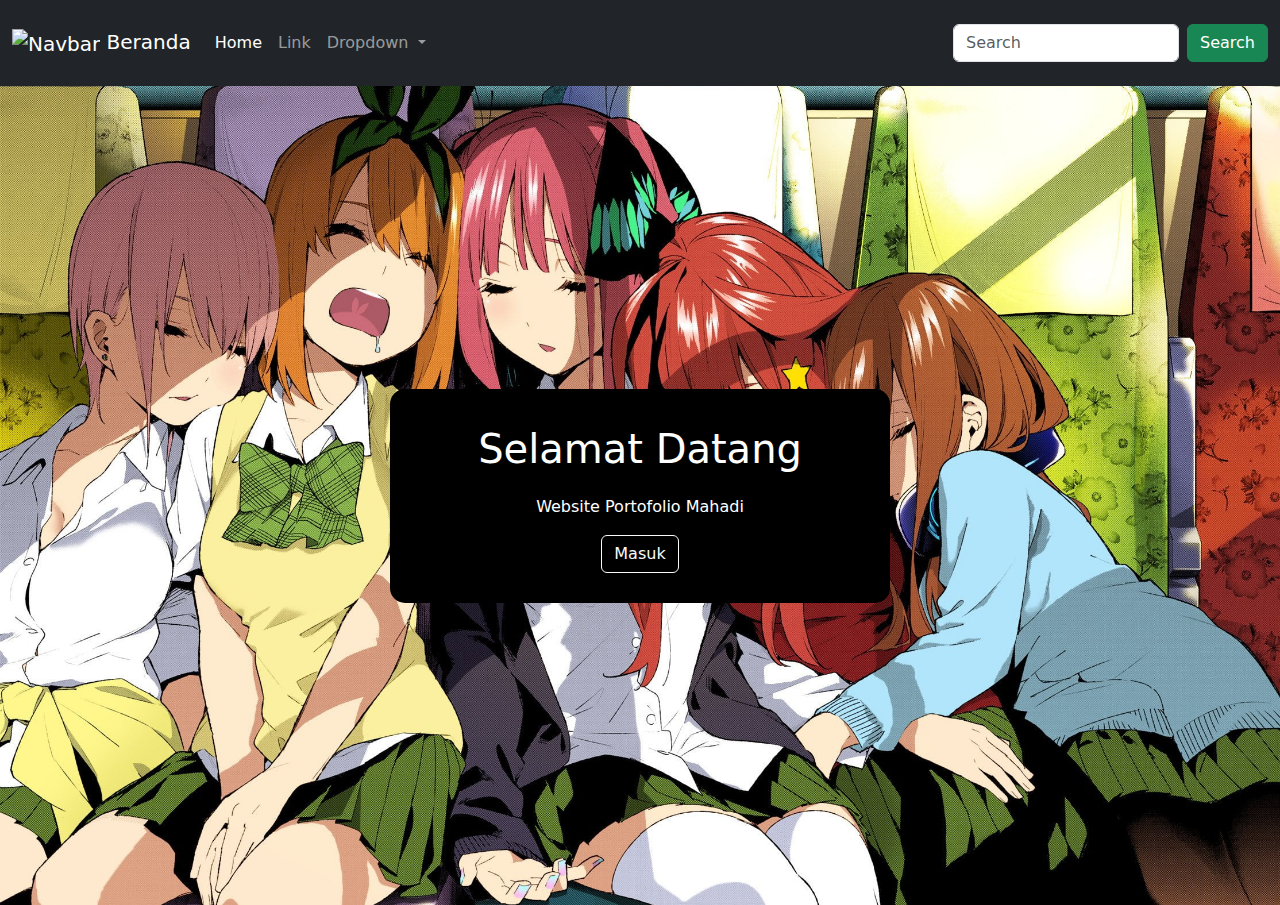
==== index.html @ 342b72f2 "Initial commit" ====
<!DOCTYPE html>
<html lang="en">
<head>
    <meta charset="UTF-8">
    <meta name="viewport" content="width=device-width, initial-scale=1.0">
    <title>Document</title>
    <link rel="icon" href="">
    <link rel="stylesheet" href="bootstrap-5.3.1-dist/css/bootstrap.min.css">
    <link rel="stylesheet" href="bootstrap-icons-1.10.5/font/bootstrap-icons.css">
    <link rel="stylesheet" href="style.css">
</head>
<body>


    <!-- Navbar -->
    <nav class="navbar navbar-expand-lg navbar-dark bg-dark sticky-top">

        <div class="container-fluid">
            <a class="navbar-brand" href="#">
                <img src="https://getbootstrap.com/docs/5.3/assets/brand/bootstrap-logo-shadow.png" alt="Navbar" width="50px">
                Beranda
            </a>
            <button class="navbar-toggler" type="button" data-bs-toggle="offcanvas" data-bs-target="#offcanvasDarkNavbar" aria-controls="offcanvasDarkNavbar" aria-label="Toggle navigation">
                <span class="navbar-toggler-icon"></span>
            </button>
            <div class="offcanvas offcanvas-start text-bg-dark" tabindex="-1" id="offcanvasDarkNavbar" aria-labelledby="offcanvasDarkNavbarLabel">
                <div class="offcanvas-header">
                    <h5 class="offcanvas-title" id="offcanvasDarkNavbarLabel">Dark offcanvas</h5>
                    <button type="button" class="btn-close btn-close-white" data-bs-dismiss="offcanvas" aria-label="Close"></button>
                </div>
                <div class="offcanvas-body">
                    <ul class="navbar-nav justify-content-start align-items-md-center flex-grow-1 pe-3">
                        <li class="nav-item">
                            <a class="nav-link active" aria-current="page" href="#">Home</a>
                        </li>
                        <li class="nav-item">
                            <a class="nav-link" href="#">Link</a>
                        </li>
                        <li class="nav-item dropdown">
                            <a class="nav-link dropdown-toggle" href="#" role="button" data-bs-toggle="dropdown" aria-expanded="false">
                            Dropdown
                            </a>
                            <ul class="dropdown-menu dropdown-menu-dark">
                                <li><a class="dropdown-item" href="#">Action</a></li>
                                <li><a class="dropdown-item" href="#">Another action</a></li>
                                <li>
                                    <hr class="dropdown-divider">
                                </li>
                                <li><a class="dropdown-item" href="#">Something else here</a></li>
                            </ul>
                        </li>
                    </ul>
                    <form class="d-flex mt-3 mb-3" role="search">
                        <input class="form-control me-2" type="search" placeholder="Search" aria-label="Search">
                        <button class="btn btn-success" type="submit">Search</button>
                    </form>
                </div>
            </div>
        </div>
    </nav>

    <!-- Banner -->
    <div class="container-fluid banner">
        <div class="container banner-content col-lg-6">
            <div class="text-center kontenBanner">
                <p class="fs-1">
                    Selamat Datang
                </p>
                <p>
                    Website Portofolio Mahadi
                </p>
                <button type="button" class="btn btn-outline-light" data-bs-toggle="modal" data-bs-target="#modalDirect">
                    Masuk
                </button>
                <!-- Modal -->
                <div class="modal fade text-dark" id="modalDirect" tabindex="-1" aria-labelledby="exampleModalLabel" aria-hidden="true">
                    <div class="modal-dialog modal-dialog-centered">
                        <div class="modal-content">

                            <div class="modal-header">
                                <h5 class="modal-title" id="exampleModalLabel">Halaman yang ingin dituju</h5>
                                <button type="button" class="btn-close" data-bs-dismiss="modal" aria-label="Close"></button>
                            </div>

                            <div class="mb-3 text-start ms-2 mt-2">
                                <a class="btn btn-outline-dark" href="artikel/artikel.html" role="button">1. Halaman Artikel</a>
                            </div>
                            <div class="mb-3 text-start ms-2">
                                <a class="btn btn-outline-dark" href="Buku/buku.html" role="button">2. Halaman Buku</a>
                            </div>

                        </div>
                    </div>
                </div>
            </div>
        </div>
    </div>



    

    <script src="bootstrap-5.3.1-dist/js/bootstrap.bundle.min.js"></script>
</body>
</html>
---- style.css ----
.banner {
    height: 91vh;
    background-color: skyblue;
    /* background: linear-gradient(rgba(0,0,0,0.5), rgba(0,0,0,0.5), url(images/gambaranim.jpg)); */
    background: url(images/gotoubun.jpg);
    background-size: cover;
    background-position: center;
}

.banner-content {
    height: 100%;
    color: white;
    display: flex;
    justify-content: center;
    align-items: center;
}

.kontenBanner {
    background-color: black;
    padding: 30px;
    border-radius: 15px;
    width: 500px;
}




@media only screen and (min-width: 768px) and (max-width: 1199px) {
    .gambarBuku {
        width: 214px;
        height: 301px;
    }
}

@media only screen and (min-width: 1400px){
    .gambarBuku {
        width: 304px;
        height: 417px;
    }
}

@media only screen and (min-width: 576px) and (max-width: 767px){
    .gambarBuku {
        width: 244px;
        height: 343px;
    }
}

@media only screen and (min-width: 1200px) and (max-width: 1399px){
    .gambarBuku {
        width: 259px;
        height: 364px;
    }
}
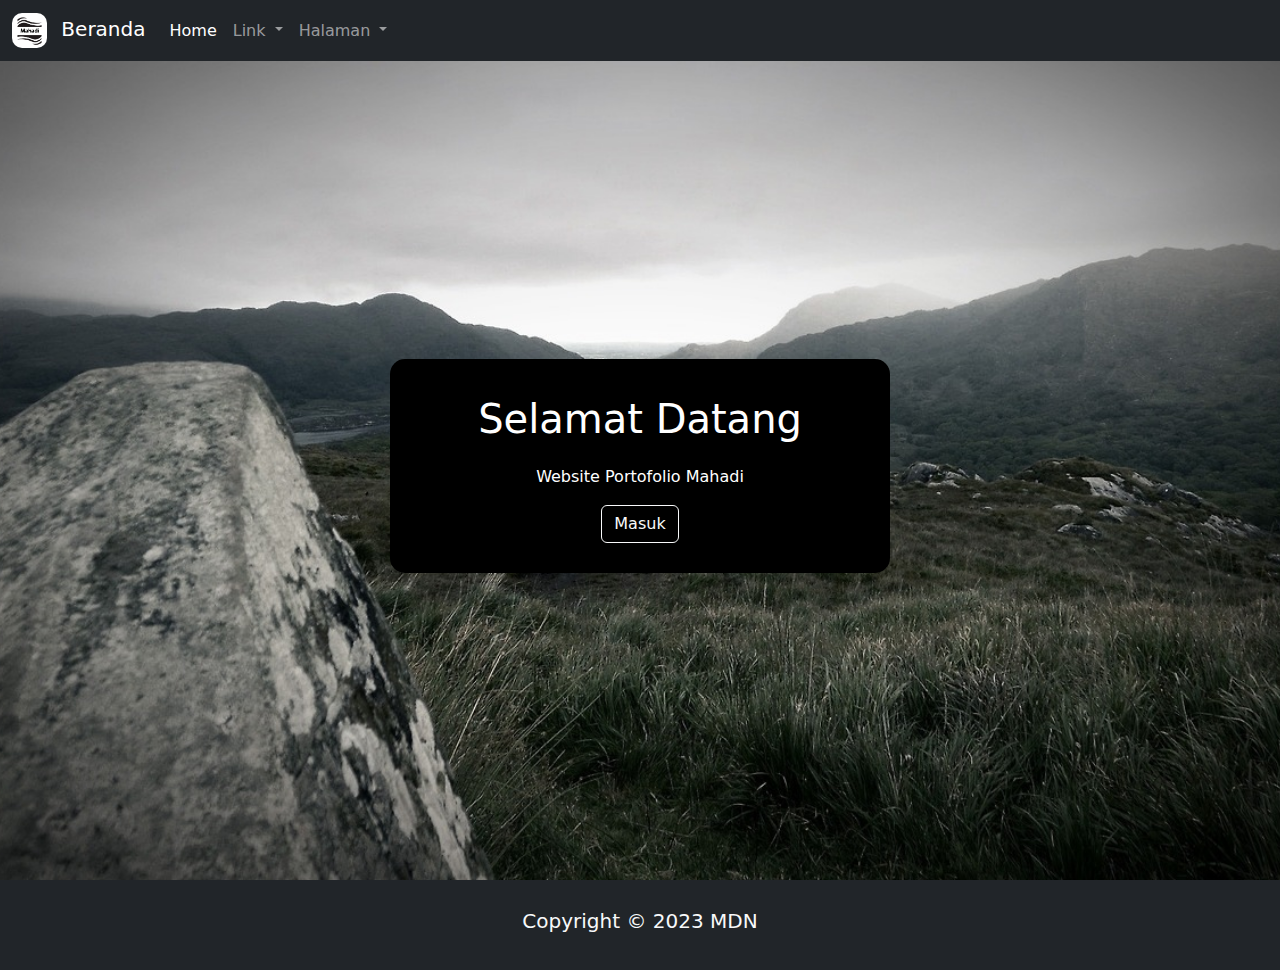
==== commit a96e4973: "Update tampilan index.html dan buku.html serta style.css" ====
--- a/index.html
+++ b/index.html
@@ -3,8 +3,8 @@
 <head>
     <meta charset="UTF-8">
     <meta name="viewport" content="width=device-width, initial-scale=1.0">
-    <title>Document</title>
-    <link rel="icon" href="">
+    <title>Beranda</title>
+    <link rel="icon" href="images/MDN.jpeg">
     <link rel="stylesheet" href="bootstrap-5.3.1-dist/css/bootstrap.min.css">
     <link rel="stylesheet" href="bootstrap-icons-1.10.5/font/bootstrap-icons.css">
     <link rel="stylesheet" href="style.css">
@@ -17,7 +17,7 @@
 
         <div class="container-fluid">
             <a class="navbar-brand" href="#">
-                <img src="https://getbootstrap.com/docs/5.3/assets/brand/bootstrap-logo-shadow.png" alt="Navbar" width="50px">
+                <img src="images/faviconMDN.png" class="borderRadius me-2" alt="Navbar" width="35px">
                 Beranda
             </a>
             <button class="navbar-toggler" type="button" data-bs-toggle="offcanvas" data-bs-target="#offcanvasDarkNavbar" aria-controls="offcanvasDarkNavbar" aria-label="Toggle navigation">
@@ -25,35 +25,37 @@
             </button>
             <div class="offcanvas offcanvas-start text-bg-dark" tabindex="-1" id="offcanvasDarkNavbar" aria-labelledby="offcanvasDarkNavbarLabel">
                 <div class="offcanvas-header">
-                    <h5 class="offcanvas-title" id="offcanvasDarkNavbarLabel">Dark offcanvas</h5>
+                    <h5 class="offcanvas-title" id="offcanvasDarkNavbarLabel">Halaman Beranda</h5>
                     <button type="button" class="btn-close btn-close-white" data-bs-dismiss="offcanvas" aria-label="Close"></button>
                 </div>
                 <div class="offcanvas-body">
                     <ul class="navbar-nav justify-content-start align-items-md-center flex-grow-1 pe-3">
                         <li class="nav-item">
-                            <a class="nav-link active" aria-current="page" href="#">Home</a>
-                        </li>
-                        <li class="nav-item">
-                            <a class="nav-link" href="#">Link</a>
+                            <a class="nav-link active" aria-current="page" href="index.html">Home</a>
                         </li>
                         <li class="nav-item dropdown">
                             <a class="nav-link dropdown-toggle" href="#" role="button" data-bs-toggle="dropdown" aria-expanded="false">
-                            Dropdown
+                            Link
                             </a>
                             <ul class="dropdown-menu dropdown-menu-dark">
-                                <li><a class="dropdown-item" href="#">Action</a></li>
-                                <li><a class="dropdown-item" href="#">Another action</a></li>
+                                <li><a class="dropdown-item" href="https://www.instagram.com/mahadi_dn" target="_blank">Instagram</a></li>
+                                <li><a class="dropdown-item" href="https://twitter.com/mahadi_dn" target="_blank">Twitter</a></li>
                                 <li>
                                     <hr class="dropdown-divider">
                                 </li>
-                                <li><a class="dropdown-item" href="#">Something else here</a></li>
+                                <li><a class="dropdown-item" href="https://www.linkedin.com/in/mahadi-dwi-nugraha-b55647250">Linkedin</a></li>
+                            </ul>
+                        </li>
+                        <li class="nav-item dropdown">
+                            <a class="nav-link dropdown-toggle" href="#" role="button" data-bs-toggle="dropdown" aria-expanded="false">
+                                Halaman
+                            </a>
+                            <ul class="dropdown-menu dropdown-menu-dark">
+                                <li><a class="dropdown-item" href="../artikel/artikel.html">Artikel</a></li>
+                                <li><a class="dropdown-item" href="../Buku/buku.html">Buku</a></li>
                             </ul>
                         </li>
                     </ul>
-                    <form class="d-flex mt-3 mb-3" role="search">
-                        <input class="form-control me-2" type="search" placeholder="Search" aria-label="Search">
-                        <button class="btn btn-success" type="submit">Search</button>
-                    </form>
                 </div>
             </div>
         </div>
@@ -96,8 +98,10 @@
         </div>
     </div>
 
-
-
+    <!-- footer -->
+    <div class="d-flex footer bg-dark justify-content-center align-content-center align-items-center">
+        <h5 class="text-light">Copyright &copy; 2023 MDN</h5>
+    </div>
     
 
     <script src="bootstrap-5.3.1-dist/js/bootstrap.bundle.min.js"></script>
--- a/style.css
+++ b/style.css
@@ -2,13 +2,13 @@
     height: 91vh;
     background-color: skyblue;
     /* background: linear-gradient(rgba(0,0,0,0.5), rgba(0,0,0,0.5), url(images/gambaranim.jpg)); */
-    background: url(images/gotoubun.jpg);
+    background: url(images/bukit.jpg);
     background-size: cover;
     background-position: center;
 }
 
 .banner-content {
-    height: 100%;
+    height: 90vh;
     color: white;
     display: flex;
     justify-content: center;
@@ -22,7 +22,13 @@
     width: 500px;
 }
 
+.borderRadius {
+    border-radius: 10px;
+}
 
+.footer {
+    height: 10vh;
+}
 
 
 @media only screen and (min-width: 768px) and (max-width: 1199px) {
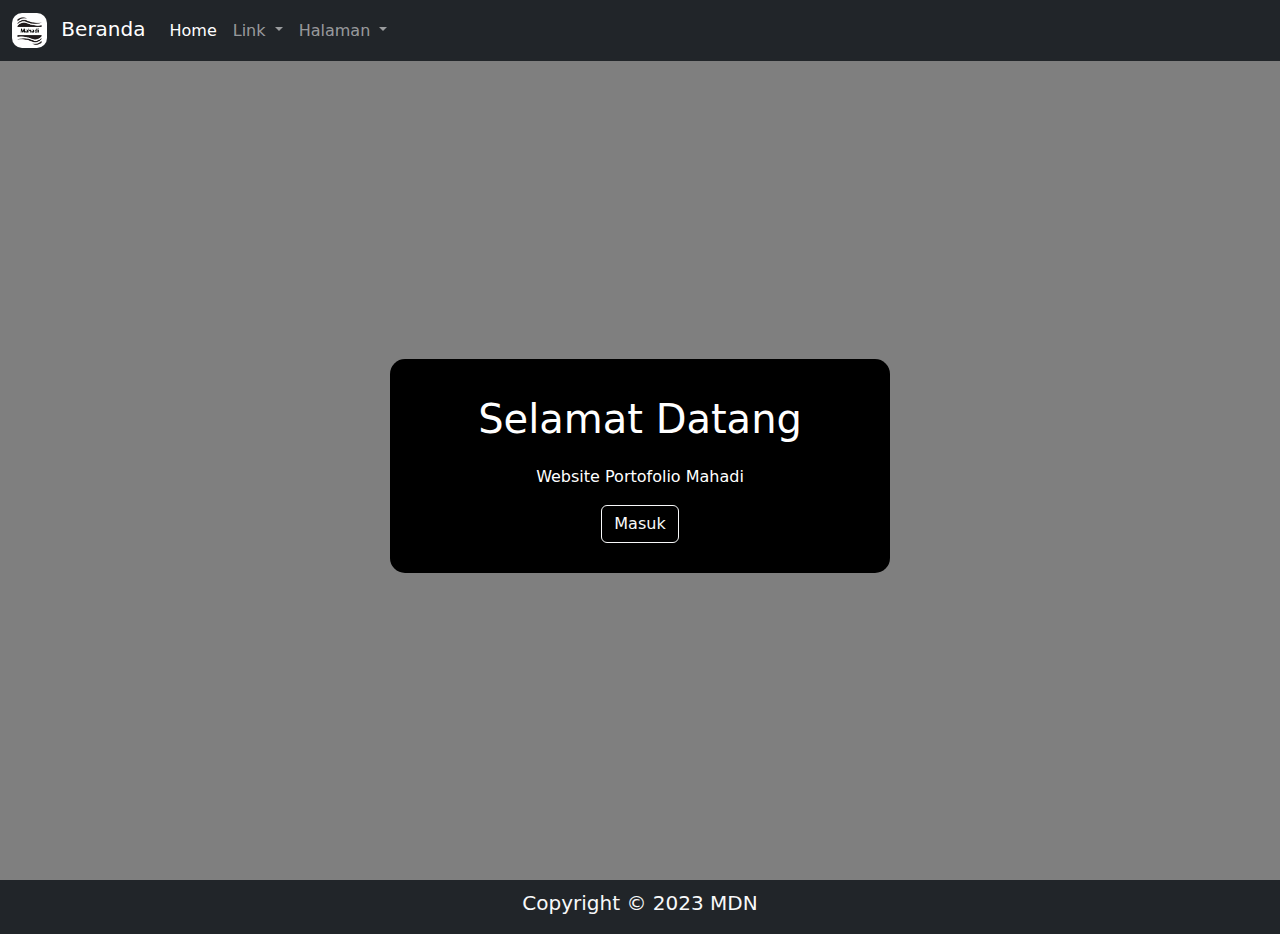
==== commit 6d1e0f10: "Memperbaiki layout pada tentang" ====
--- a/index.html
+++ b/index.html
@@ -3,6 +3,7 @@
 <head>
     <meta charset="UTF-8">
     <meta name="viewport" content="width=device-width, initial-scale=1.0">
+    <meta name="author" content="Mahadi Dwi Nugraha">
     <title>Beranda</title>
     <link rel="icon" href="images/MDN.jpeg">
     <link rel="stylesheet" href="bootstrap-5.3.1-dist/css/bootstrap.min.css">
@@ -13,7 +14,7 @@
 
 
     <!-- Navbar -->
-    <nav class="navbar navbar-expand-lg navbar-dark bg-dark sticky-top">
+    <nav class="navbar navbar-expand-md navbar-dark bg-dark sticky-top">
 
         <div class="container-fluid">
             <a class="navbar-brand" href="#">
@@ -53,6 +54,7 @@
                             <ul class="dropdown-menu dropdown-menu-dark">
                                 <li><a class="dropdown-item" href="../artikel/artikel.html">Artikel</a></li>
                                 <li><a class="dropdown-item" href="../Buku/buku.html">Buku</a></li>
+                                <li><a class="dropdown-item" href="./tentang/index.html">Tentang</a></li>
                             </ul>
                         </li>
                     </ul>
@@ -90,7 +92,9 @@
                             <div class="mb-3 text-start ms-2">
                                 <a class="btn btn-outline-dark" href="Buku/buku.html" role="button">2. Halaman Buku</a>
                             </div>
-
+                            <div class="mb-3 text-start ms-2">
+                                <a class="btn btn-outline-dark" href="tentang/index.html" role="button">3. Tentang Saya</a>
+                            </div>
                         </div>
                     </div>
                 </div>
@@ -99,7 +103,7 @@
     </div>
 
     <!-- footer -->
-    <div class="d-flex footer bg-dark justify-content-center align-content-center align-items-center">
+    <div class="d-flex footer bg-dark justify-content-center align-content-center align-items-center position-relative">
         <h5 class="text-light">Copyright &copy; 2023 MDN</h5>
     </div>
     
--- a/style.css
+++ b/style.css
@@ -1,9 +1,16 @@
 .banner {
     height: 91vh;
     background-color: skyblue;
-    /* background: linear-gradient(rgba(0,0,0,0.5), rgba(0,0,0,0.5), url(images/gambaranim.jpg)); */
-    background: url(images/bukit.jpg);
+    background: linear-gradient(rgba(0,0,0,0.5), rgba(0,0,0,0.5)), url(images/StockSnap_XHLXOTTNL9.jpg);
     background-size: cover;
+    background-position: center;
+}
+
+.banner-tentang {
+    height: auto;
+    background-color: skyblue;
+    background: linear-gradient(rgba(0,0,0,0.6), rgba(0,0,0,0.6)), url(images/giphy.gif);
+    background-size: 100vh;
     background-position: center;
 }
 
@@ -13,6 +20,19 @@
     display: flex;
     justify-content: center;
     align-items: center;
+}
+
+.banner-content-tentang {
+    height: 80vh;
+    color: white;
+    display: flex;
+}
+
+.banner-content-artikel {
+    height: 91vh;
+    background-color: lightcyan;
+    background-size: cover;
+    background-position: center;
 }
 
 .kontenBanner {
@@ -27,7 +47,7 @@
 }
 
 .footer {
-    height: 10vh;
+    height: 6vh;
 }
 
 
@@ -36,6 +56,11 @@
         width: 214px;
         height: 301px;
     }
+    .ukuranFoto {
+        height: 300px;
+        width: 200px;
+        border-radius: 10px;
+    }
 }
 
 @media only screen and (min-width: 1400px){
@@ -43,12 +68,22 @@
         width: 304px;
         height: 417px;
     }
+    .ukuranFoto {
+        height: 300px;
+        width: 200px;
+        border-radius: 10px;
+    }
 }
 
-@media only screen and (min-width: 576px) and (max-width: 767px){
+@media only screen and (min-width: 280px) and (max-width: 767px){
     .gambarBuku {
         width: 244px;
         height: 343px;
+    }
+    .ukuranFoto {
+        height: 240px;
+        width: 144px;
+        border-radius: 10px;
     }
 }
 
@@ -57,4 +92,9 @@
         width: 259px;
         height: 364px;
     }
+    .ukuranFoto {
+        height: 300px;
+        width: 200px;
+        border-radius: 10px;
+    }
 }
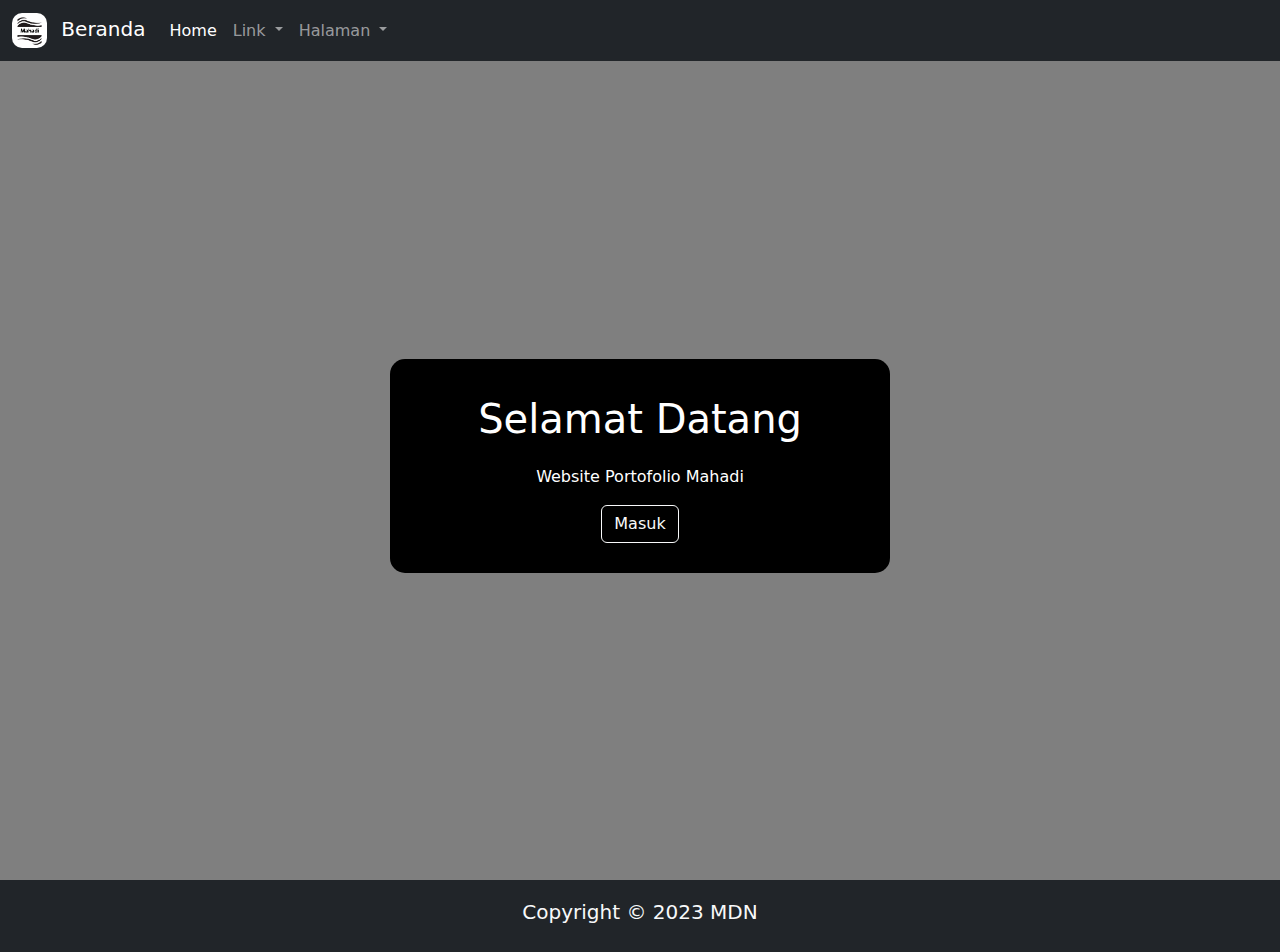
==== commit 3209054f: "idk" ====
--- a/index.html
+++ b/index.html
@@ -44,7 +44,7 @@
                                 <li>
                                     <hr class="dropdown-divider">
                                 </li>
-                                <li><a class="dropdown-item" href="https://www.linkedin.com/in/mahadi-dwi-nugraha-b55647250">Linkedin</a></li>
+                                <!-- <li><a class="dropdown-item" href="https://www.linkedin.com/in/mahadi-dwi-nugraha-b55647250">Linkedin</a></li> -->
                             </ul>
                         </li>
                         <li class="nav-item dropdown">
--- a/style.css
+++ b/style.css
@@ -23,7 +23,7 @@
 }
 
 .banner-content-tentang {
-    height: 80vh;
+    height: 90vh;
     color: white;
     display: flex;
 }
@@ -47,7 +47,7 @@
 }
 
 .footer {
-    height: 6vh;
+    height: 8vh;
 }
 
 
@@ -58,7 +58,7 @@
     }
     .ukuranFoto {
         height: 300px;
-        width: 200px;
+        width: 300px;
         border-radius: 10px;
     }
 }
@@ -70,21 +70,27 @@
     }
     .ukuranFoto {
         height: 300px;
-        width: 200px;
+        width: 300px;
         border-radius: 10px;
     }
 }
 
 @media only screen and (min-width: 280px) and (max-width: 767px){
-    .gambarBuku {
+    /* .gambarBuku {
         width: 244px;
         height: 343px;
+    } */
+    .col-xs-6 {
+        flex: 0 0 auto;
+        width: 50%;
     }
     .ukuranFoto {
-        height: 240px;
-        width: 144px;
+        height: 200px;
+        width: 200px;
         border-radius: 10px;
     }
+
+    .bg-transparent-hp{--bs-bg-opacity:1;background-color:transparent!important}
 }
 
 @media only screen and (min-width: 1200px) and (max-width: 1399px){
@@ -94,7 +100,11 @@
     }
     .ukuranFoto {
         height: 300px;
-        width: 200px;
+        width: 300px;
         border-radius: 10px;
     }
 }
+
+.filter-buku:hover {
+    background-color: gray;
+}